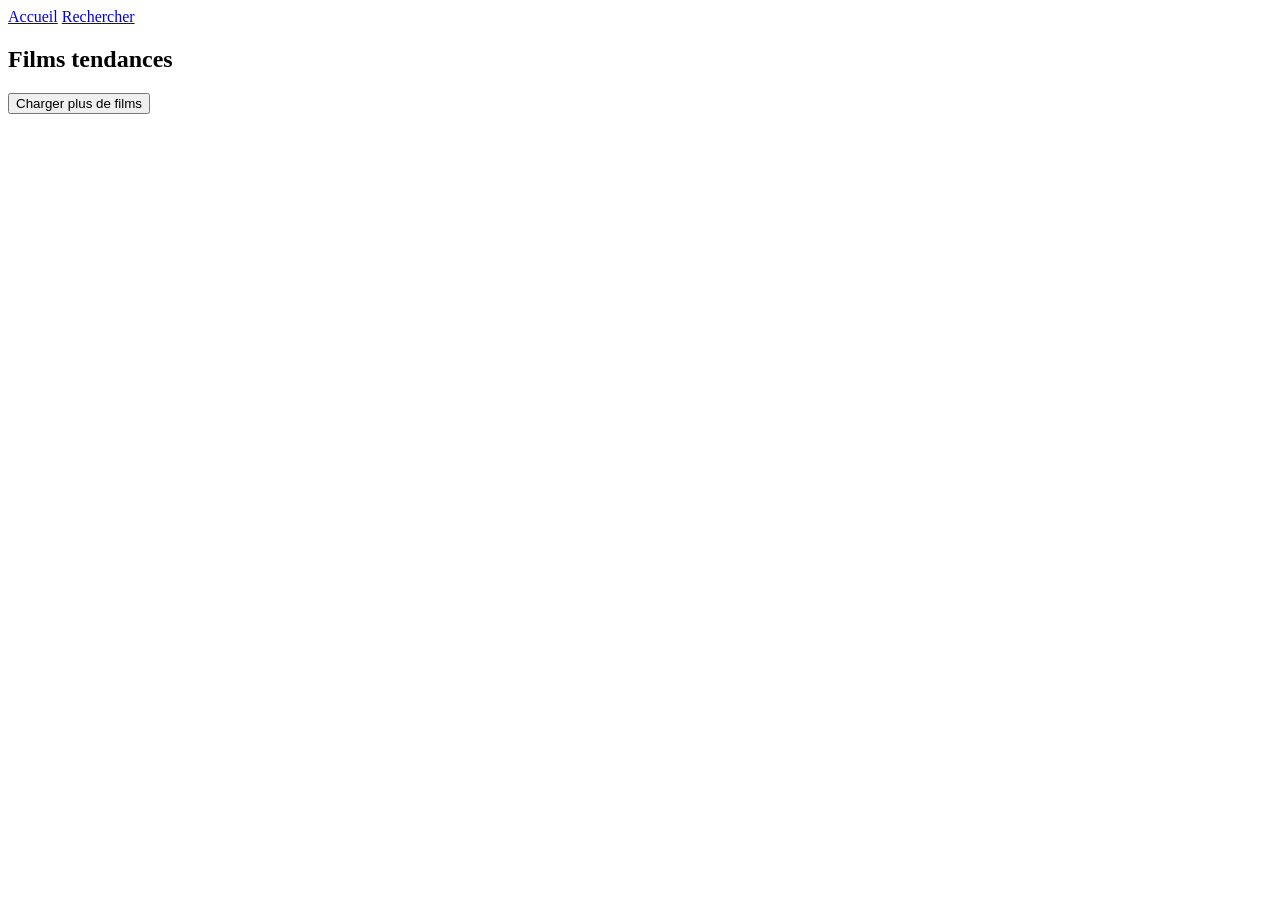
==== index.html @ 282563dd "feat: add homepage movie display with OMDb API" ====
<!DOCTYPE html>
<html lang="fr">
<head>
    <meta charset="UTF-8">
    <meta name="viewport" content="width=device-width, initial-scale=1.0">
    <title>Cinéma</title>
</head>

<body>
    <header>
    <nav>
        <a href="index.html">Accueil</a>
        <a href="search.html">Rechercher</a>
    </nav>
    </header>
    <main>
    <section>
        <h1>Films tendances</h1>
        <div id="movies-container">
        </div>
        <button id="load-more" type="button">Charger plus de films</button>
    </section>
</main>
<script type="module" src="./js/index.js"></script>
</body>
</html>
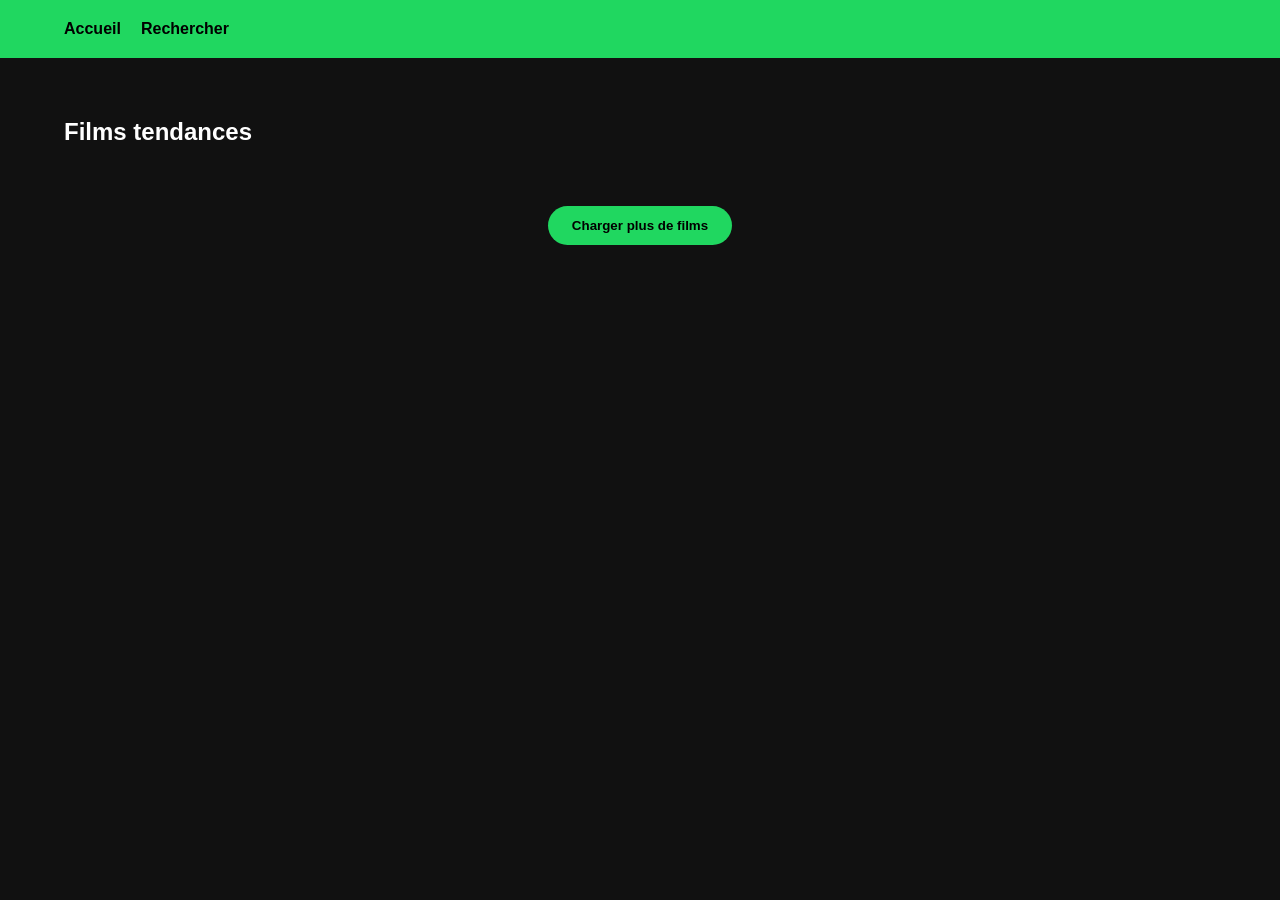
==== commit bc9fc287: "style: add responsive cinema interface" ====
--- a/index.html
+++ b/index.html
@@ -4,6 +4,7 @@
     <meta charset="UTF-8">
     <meta name="viewport" content="width=device-width, initial-scale=1.0">
     <title>Cinéma</title>
+    <link rel="stylesheet" href="./css/style.css">
 </head>
 
 <body>
--- a/css/style.css
+++ b/css/style.css
@@ -0,0 +1,128 @@
+* {
+    box-sizing: border-box;
+}
+
+body {
+    margin: 0;
+    font-family: "Myriad Pro", Arial, sans-serif;
+    background-color: #111;
+    color: #ffffff;
+}
+
+main {
+    width: min(1200px, 90%);
+    margin: 0 auto;
+    padding: 40px 0;
+}
+
+header {
+    background-color: #20D760;
+    padding: 20px 0;
+}
+
+nav {
+    width: min(1200px, 90%);
+    margin: 0 auto;
+    display: flex;
+    gap: 20px;
+}
+
+nav a {
+    color: #000000;
+    text-decoration: none;
+    font-weight: bold;
+}
+
+nav a:hover {
+    text-decoration: underline;
+}
+
+#movies-container,
+#search-results {
+    display: grid;
+    grid-template-columns: repeat(auto-fit, minmax(220px, 1fr));
+    gap: 24px;
+}
+
+article {
+    background-color: #20D760;
+    color: #000000;
+    padding: 16px;
+    border-radius: 30px;
+}
+
+article img {
+    width: 100%;
+    display: block;
+    border-radius: 8px;
+}
+
+article h2 {
+    margin-top: 16px;
+    font-size: 1.2rem;
+}
+
+article a,
+button {
+    display: inline-block;
+    margin-top: 12px;
+    padding: 10px 16px;
+    border: none;
+    border-radius: 26px;
+    background-color: black;
+    color: #20D760;
+    text-decoration: none;
+    cursor: pointer;
+    font-weight: bold;
+}
+#load-more,
+#load-more-search {
+    display: block;
+    margin: 40px auto 0;
+    padding: 12px 24px;
+    border: none;
+    border-radius: 26px;
+    background-color: #20D760;
+    color: #000000;
+    font-weight: bold;
+    cursor: pointer;
+}
+button:hover,
+article a:hover {
+    opacity: 0.85;
+}
+
+#search-input {
+    width: 100%;
+    padding: 14px 16px;
+    margin: 20px 0 30px;
+    border: 1px solid #696969;
+    border-radius: 6px;
+    background-color: #1c1c1c;
+    color: #ffffff;
+    font-size: 1rem;
+}
+
+#search-input:focus {
+    outline: none;
+    border-color: #20D760;
+}
+
+#movie-details article {
+    max-width: 900px;
+    margin: 0 auto;
+}
+
+#movie-details img {
+    max-width: 320px;
+    margin-bottom: 20px;
+}
+
+#movie-details h1 {
+    font-size: 2rem;
+    margin-bottom: 20px;
+}
+
+#movie-details p {
+    line-height: 1.6;
+}
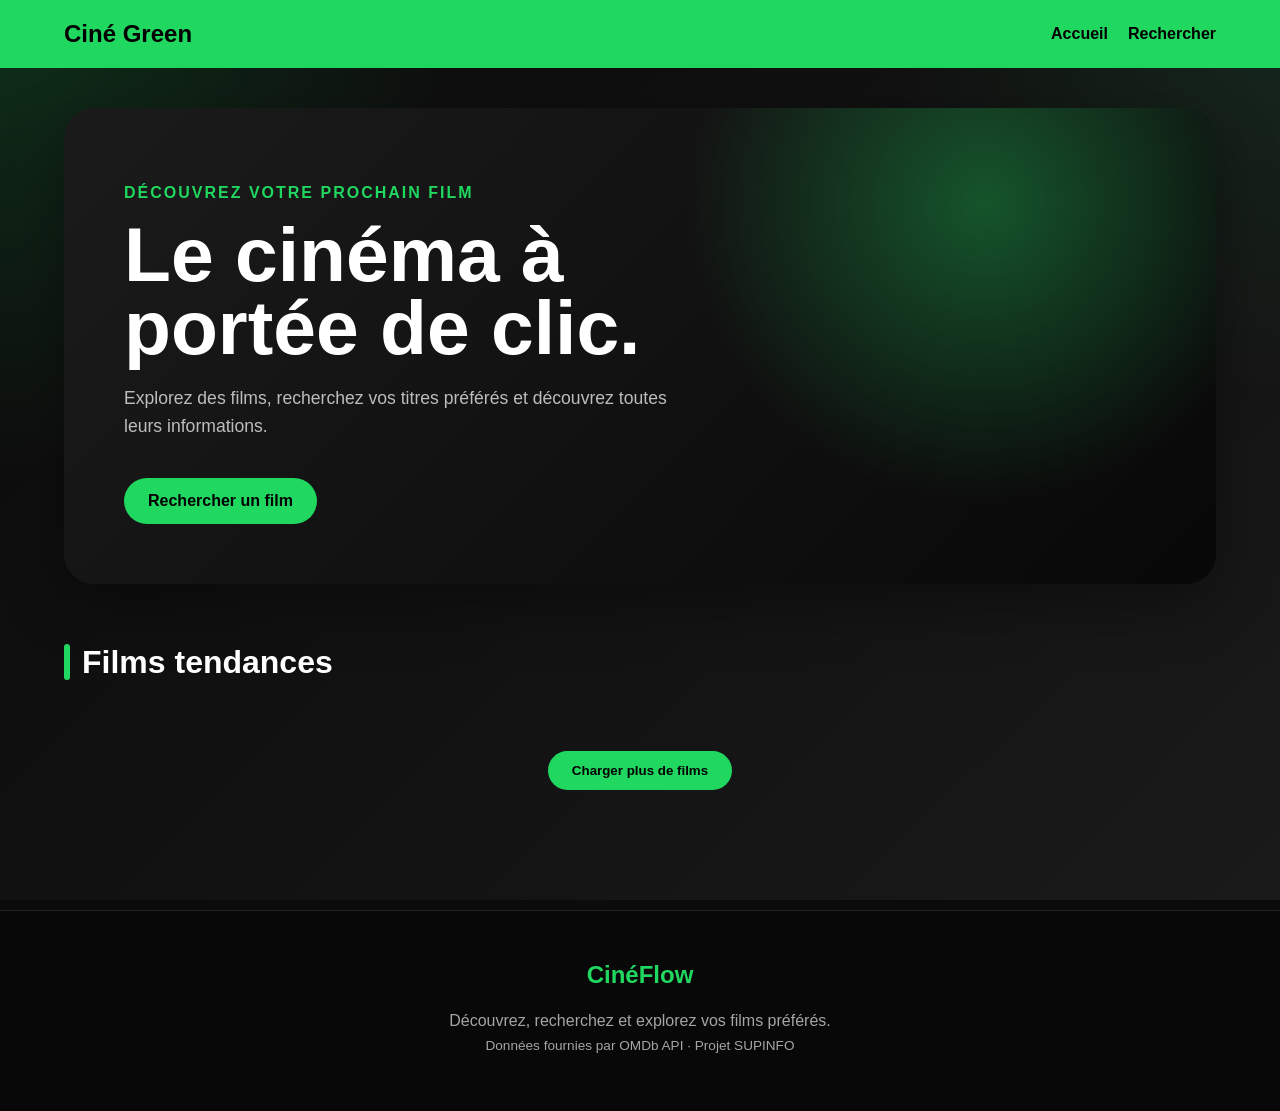
==== commit e946f694: "style: improve cinema interface design" ====
--- a/index.html
+++ b/index.html
@@ -10,18 +10,52 @@
 <body>
     <header>
     <nav>
+    <a href="index.html" class="logo"><b>Ciné Green</b></a>
+
+    <div class="nav-links">
         <a href="index.html">Accueil</a>
         <a href="search.html">Rechercher</a>
-    </nav>
+    </div>
+</nav>
     </header>
+    <section class="hero">
+    <div class="hero-content">
+        <p class="hero-label">Découvrez votre prochain film</p>
+        <h1>Le cinéma à portée de clic.</h1>
+        <p>
+            Explorez des films, recherchez vos titres préférés
+            et découvrez toutes leurs informations.
+        </p>
+
+        <a href="search.html" class="hero-button">
+            Rechercher un film
+        </a>
+    </div>
+</section>
     <main>
     <section>
-        <h1>Films tendances</h1>
+        <div class="section-title">
+    <span></span>
+    <h1>Films tendances</h1>
+</div>
         <div id="movies-container">
         </div>
         <button id="load-more" type="button">Charger plus de films</button>
     </section>
 </main>
+<footer>
+    <div class="footer-content">
+        <a href="index.html" class="footer-logo">CinéFlow</a>
+
+        <p>
+            Découvrez, recherchez et explorez vos films préférés.
+        </p>
+
+        <p class="footer-credit">
+            Données fournies par OMDb API · Projet SUPINFO
+        </p>
+    </div>
+</footer>
 <script type="module" src="./js/index.js"></script>
 </body>
 </html>
--- a/css/style.css
+++ b/css/style.css
@@ -5,8 +5,13 @@
 body {
     margin: 0;
     font-family: "Myriad Pro", Arial, sans-serif;
-    background-color: #111;
     color: #ffffff;
+    background-color: #0b0b0b;
+    background-image:
+        radial-gradient(circle at top left, rgba(32, 215, 96, 0.18), transparent 30%),
+        radial-gradient(circle at top right, rgba(32, 215, 96, 0.10), transparent 25%),
+        linear-gradient(135deg, #0b0b0b 0%, #111111 45%, #1a1a1a 100%);
+    background-attachment: fixed;
 }
 
 main {
@@ -92,20 +97,47 @@
     opacity: 0.85;
 }
 
+.search-box {
+    position: relative;
+    margin: 20px 0 30px;
+}
+
+.search-icon {
+    position: absolute;
+    left: 20px;
+    top: 50%;
+    transform: translateY(-50%);
+    color: #20D760;
+    font-size: 1.5rem;
+    pointer-events: none;
+}
+
 #search-input {
     width: 100%;
-    padding: 14px 16px;
-    margin: 20px 0 30px;
-    border: 1px solid #696969;
-    border-radius: 6px;
-    background-color: #1c1c1c;
+    padding: 16px 20px 16px 55px;
+    border: 1px solid #333333;
+    border-radius: 30px;
+    background-color: rgba(28, 28, 28, 0.9);
     color: #ffffff;
     font-size: 1rem;
+    transition:
+        border-color 0.3s ease,
+        box-shadow 0.3s ease;
 }
 
 #search-input:focus {
     outline: none;
     border-color: #20D760;
+    box-shadow: 0 0 0 3px rgba(32, 215, 96, 0.15);
+}
+
+#search-input::placeholder {
+    color: #8d8d8d;
+}
+
+#search-input:focus {
+    outline: none;
+    border-color: #20D760;
 }
 
 #movie-details article {
@@ -125,4 +157,233 @@
 
 #movie-details p {
     line-height: 1.6;
+}
+
+article {
+    transition: transform 0.3s ease, box-shadow 0.3s ease;
+}
+
+article:hover {
+    transform: translateY(-8px);
+    box-shadow: 0 14px 30px rgba(0, 0, 0, 0.35);
+}
+
+article img {
+    transition: transform 0.3s ease;
+}
+
+article:hover img {
+    transform: scale(1.03);
+}
+nav {
+    width: min(1200px, 90%);
+    margin: 0 auto;
+    display: flex;
+    justify-content: space-between;
+    align-items: center;
+}
+
+.logo {
+    font-size: 1.5rem;
+    font-weight: bold;
+    color: #000000;
+}
+
+.nav-links {
+    display: flex;
+    gap: 20px;
+}
+.hero {
+    width: min(1200px, 90%);
+    min-height: 420px;
+    margin: 40px auto 20px;
+    padding: 60px;
+    display: flex;
+    align-items: center;
+    border-radius: 30px;
+
+    background:
+        radial-gradient(
+            circle at 80% 20%,
+            rgba(32, 215, 96, 0.35),
+            transparent 30%
+        ),
+        linear-gradient(
+            135deg,
+            #1b1b1b,
+            #080808
+        );
+
+    box-shadow: 0 20px 60px rgba(0, 0, 0, 0.35);
+}
+
+.hero-content {
+    max-width: 650px;
+}
+
+.hero-label {
+    color: #20D760;
+    font-weight: bold;
+    text-transform: uppercase;
+    letter-spacing: 2px;
+}
+
+.hero h1 {
+    margin: 10px 0 20px;
+    font-size: clamp(2.5rem, 6vw, 5rem);
+    line-height: 0.95;
+}
+
+.hero-content > p:not(.hero-label) {
+    max-width: 550px;
+    color: #bdbdbd;
+    font-size: 1.1rem;
+    line-height: 1.6;
+}
+
+.hero-button {
+    display: inline-block;
+    margin-top: 20px;
+    padding: 14px 24px;
+    border-radius: 30px;
+    background-color: #20D760;
+    color: #000000;
+    text-decoration: none;
+    font-weight: bold;
+}
+.section-title {
+    display: flex;
+    align-items: center;
+    gap: 12px;
+    margin-bottom: 30px;
+}
+
+.section-title span {
+    width: 6px;
+    height: 36px;
+    background-color: #20D760;
+    border-radius: 10px;
+}
+
+.section-title h1 {
+    margin: 0;
+    font-size: 2rem;
+}
+#movie-details .movie-card {
+    max-width: 1000px;
+    margin: 0 auto;
+    display: grid;
+    grid-template-columns: 300px 1fr;
+    gap: 40px;
+    align-items: start;
+    padding: 30px;
+}
+
+.movie-poster {
+    width: 100%;
+    max-width: 300px;
+    border-radius: 20px;
+}
+
+.movie-info h1 {
+    margin-top: 0;
+    font-size: 2.5rem;
+}
+
+.movie-info p {
+    line-height: 1.6;
+}
+
+.movie-plot {
+    margin-top: 25px;
+}
+.rating-badge {
+    display: inline-block;
+    padding: 8px 14px;
+    border-radius: 20px;
+    background-color: #000000;
+    color: #20D760;
+    font-weight: bold;
+}
+footer {
+    margin-top: 80px;
+    padding: 50px 0;
+    background-color: rgba(8, 8, 8, 0.95);
+    border-top: 1px solid #252525;
+}
+
+.footer-content {
+    width: min(1200px, 90%);
+    margin: 0 auto;
+    text-align: center;
+}
+
+.footer-logo {
+    display: inline-block;
+    margin-bottom: 15px;
+    color: #20D760;
+    font-size: 1.5rem;
+    font-weight: bold;
+    text-decoration: none;
+}
+
+.footer-content p {
+    color: #a5a5a5;
+    margin: 8px 0;
+}
+
+.footer-credit {
+    font-size: 0.85rem;
+}
+@media (max-width: 768px) {
+
+    header {
+        padding: 16px 0;
+    }
+
+    nav {
+        flex-direction: column;
+        align-items: flex-start;
+        gap: 15px;
+    }
+
+    .nav-links {
+        width: 100%;
+        justify-content: space-between;
+    }
+
+    .hero {
+        min-height: auto;
+        padding: 40px 25px;
+        margin-top: 25px;
+    }
+
+    .hero h1 {
+        font-size: 2.5rem;
+    }
+
+    #movies-container,
+    #search-results {
+        grid-template-columns: 1fr;
+    }
+
+    #movie-details .movie-card {
+        grid-template-columns: 1fr;
+        gap: 25px;
+        padding: 20px;
+    }
+
+    .movie-poster {
+        max-width: 100%;
+        margin: 0 auto;
+    }
+
+    .movie-info h1 {
+        font-size: 2rem;
+    }
+
+    footer {
+        margin-top: 50px;
+        padding: 35px 0;
+    }
 }
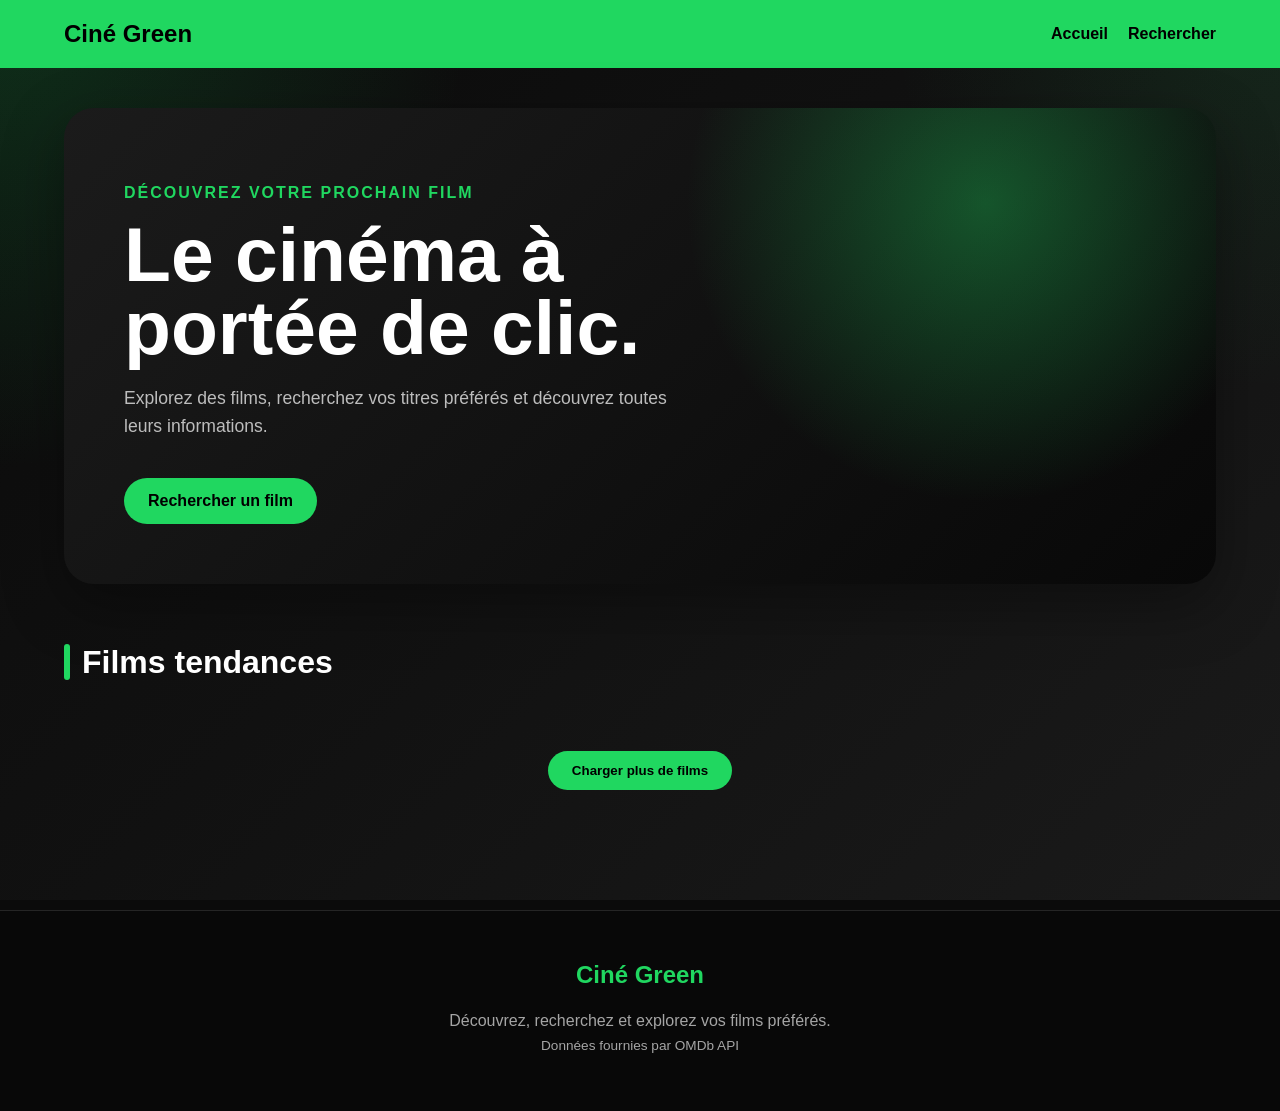
==== commit f7d5c104: "refactor: update HTML pages" ====
--- a/index.html
+++ b/index.html
@@ -45,14 +45,14 @@
 </main>
 <footer>
     <div class="footer-content">
-        <a href="index.html" class="footer-logo">CinéFlow</a>
+        <a href="index.html" class="footer-logo">Ciné Green</a>
 
         <p>
             Découvrez, recherchez et explorez vos films préférés.
         </p>
 
         <p class="footer-credit">
-            Données fournies par OMDb API · Projet SUPINFO
+            Données fournies par OMDb API
         </p>
     </div>
 </footer>
